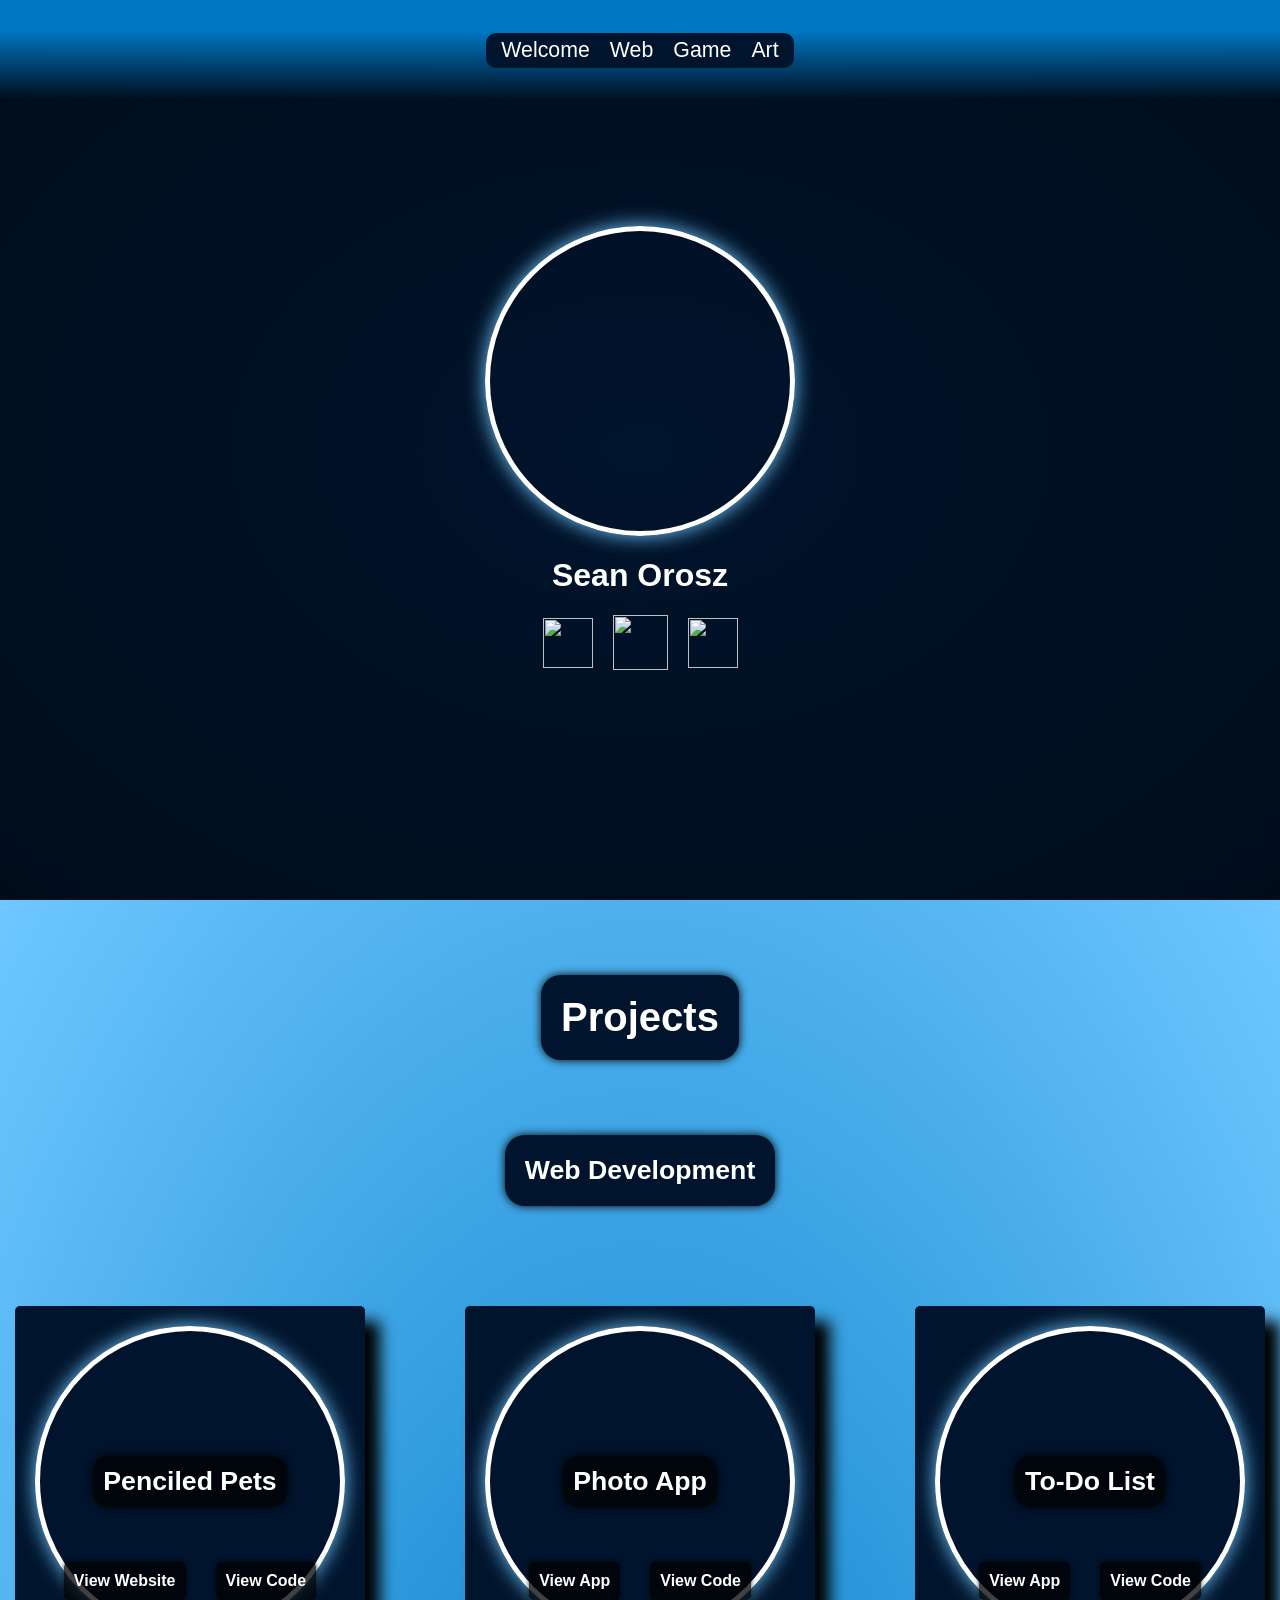
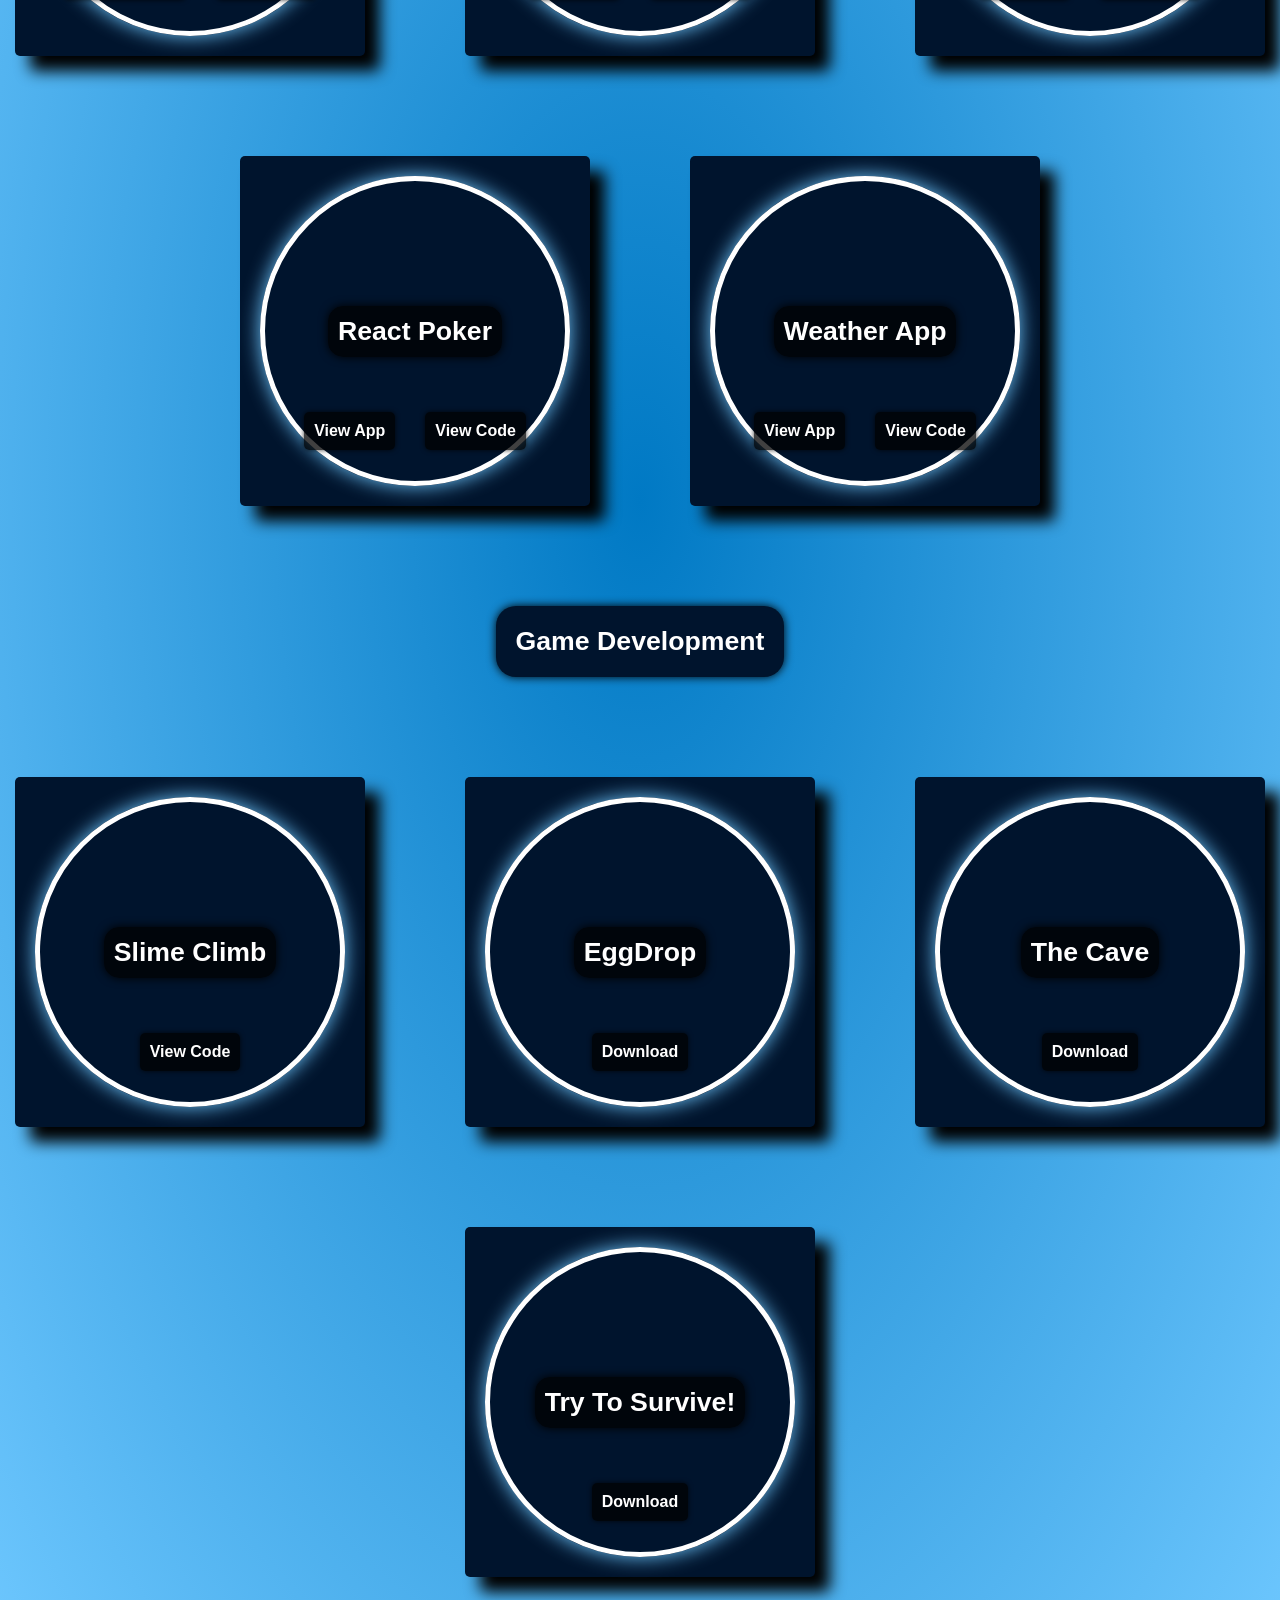
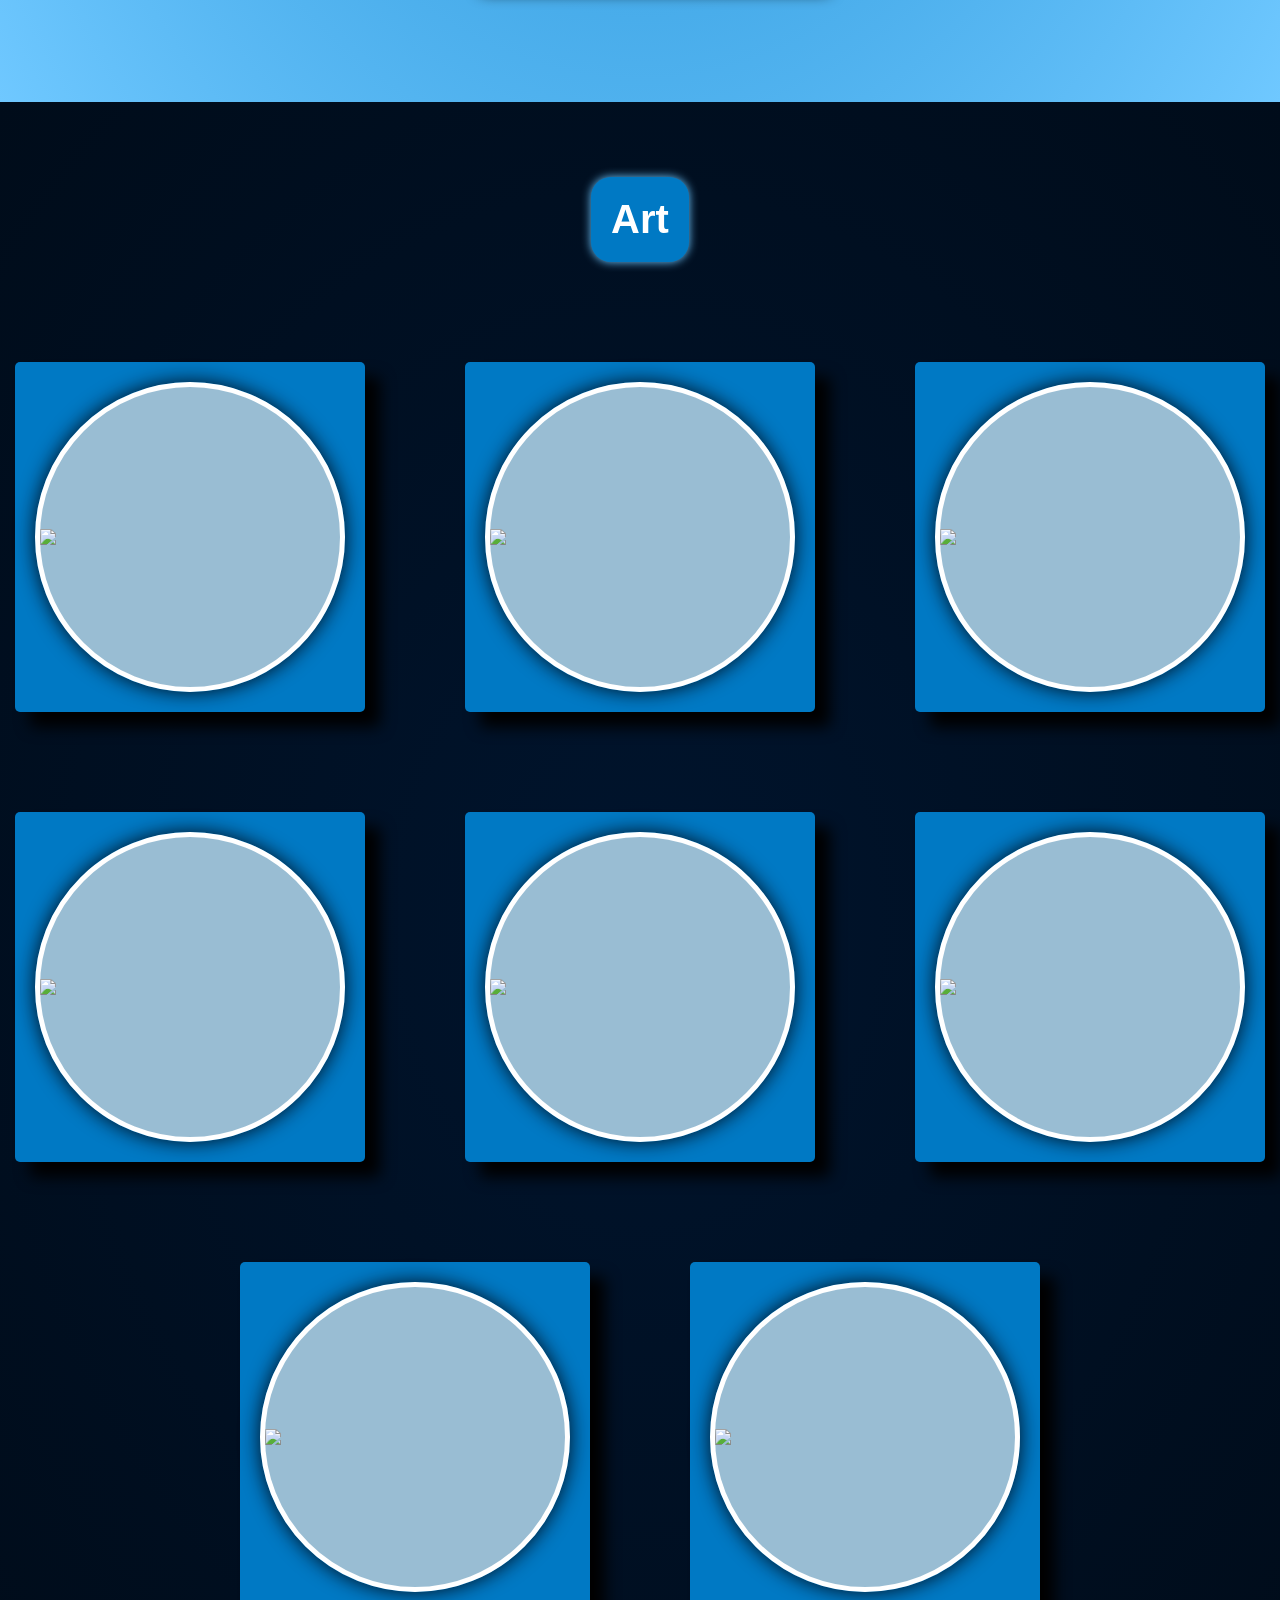
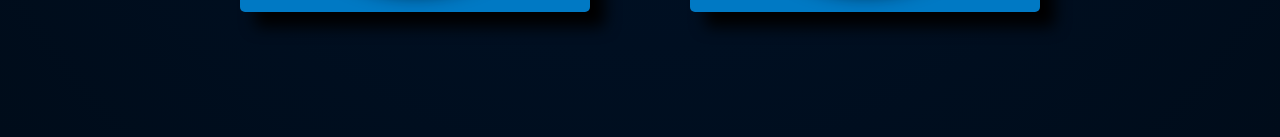
==== index.html @ 9c0dbba4 "added buttons for viewing project code and deployed app" ====
<!DOCTYPE html>
<html lang='en'>
    <head>
        <meta charset='utf-8'>
        <meta name='viewport' content='width=device-width, initial-scale=1'>
        <meta name='title' property='og:title' content='Sean Orosz Portfolio' />
        <meta property='og:type' content='Website' />
        <meta name='image' property='og:image' content='https://live.staticflickr.com/65535/52095519116_b62ec8754b_o.jpg' />
        <meta name='description' property='og:description' content='A professional software development portfolio for Sean Orosz' />
        <meta name='author' content='Sean Orosz' />
        <meta name='theme-color' content='#000000' />
        <meta name='description' content='A professional software development portfolio for Sean Orosz' />
        <link rel='icon' type='image/png' href='./favicons/favicon-32x32.png' sizes='32x32' />
        <link rel='icon' type='image/png' href='./favicons/favicon-16x16.png' sizes='16x16' />
        <link rel='apple-touch-icon' sizes='180x180' href='./favicons/apple-touch-icon.png' />
        <title>Sean Orosz Portfolio</title>
        <link rel='stylesheet' href='./stylesheets/style.css' type='text/css'>

        <!-- Global site tag (gtag.js) - Google Analytics -->
        <script async src="https://www.googletagmanager.com/gtag/js?id=G-VNY8N4R8HZ"></script>
        <script>
            window.dataLayer = window.dataLayer || [];
            function gtag(){dataLayer.push(arguments);}
            gtag('js', new Date());
            gtag('config', 'G-VNY8N4R8HZ');
        </script>
    </head>
    <body>
        <nav id='navbar'>
            <div id='nav-links'>
                <a class='nav-link' href='#welcome-section'>Welcome</a>
                <a class='nav-link' href='#web-dev'>Web</a>
                <a class='nav-link' href='#game-dev'>Game</a>
                <a class='nav-link' href='#art-header'>Art</a>
            </div>
        </nav>
        <div id='welcome-section' class='dark-section'>
            <div id='welcome-main'>
                <div id='profile-div'>
                    <img src='https://live.staticflickr.com/65535/52003210286_50350a6e57_o.jpg' id='profile-picture'>
                </div>
                <h1 id='welcome-info'>Sean Orosz</h1>
                <div id='link-div'>
                    <a id='profile-link' href='https://github.com/oroszs' target='_blank'><img src='https://i.imgur.com/zWN5IFa.png' class='icon'></a>
                    <a href='https://www.linkedin.com/in/sean-orosz/' target='_blank'><img src='https://i.imgur.com/iUb9epF.png' class='icon' id='linkedin-icon'></a>
                    <a href='mailto:seantorosz@gmail.com'><img src='https://i.imgur.com/cs9ATsL.png' class='icon'></a>
                </div>
            </div>
        </div>
        <div id='projects' class='main-section light-section'>
            <h1 class='header main-header'>Projects</h1>
            <h3 class='header sub-header' id='web-dev'>Web Development</h3>
            <div class='main-section-wrapper'>
                <div class='tile project-tile'>
                    <h3 class='project-title'>Penciled Pets</h3>
                    <div class='project-img img-div' id='pets'></div>
                    <div class='project-button-holder'>
                        <a target='_blank' href='https://penciledpets.com/'><div class='project-button'>View Website</div></a>
                        <a target='_blank' href='https://github.com/oroszs/penciled-pets/'><div class='project-button'>View Code</div></a>
                    </div>
                </div>
                <div class='tile project-tile'>
                    <h3 class='project-title'>Photo App</h3>
                    <div class='project-img img-div' id='photo'></div>
                    <div class='project-button-holder'>
                        <a target='_blank' href='https://oroszs.github.io/Pexels_Project/'><div class='project-button'>View App</div></a>
                        <a target='_blank' href='https://github.com/oroszs/Pexels_Project/'><div class='project-button'>View Code</div></a>
                    </div>
                </div>
            <div class='tile project-tile'>
                <h3 class='project-title'>To-Do List</h3>
                <div class='project-img img-div' id='todo'></div>
                <div class='project-button-holder'>
                    <a target='_blank' href='https://oroszs.github.io/todo-list/'><div class='project-button'>View App</div></a>
                    <a target='_blank' href='https://github.com/oroszs/todo-list/'><div class='project-button'>View Code</div></a>
                </div>
            </div>
                <div class='tile project-tile'>
                    <h3 class='project-title'>React Poker</h3>
                    <div class='project-img img-div' id='poker'></div>
                    <div class='project-button-holder'>
                        <a target='_blank' href='https://oroszs.github.io/React-Practice-1/'><div class='project-button'>View App</div></a>
                        <a target='_blank' href='https://github.com/oroszs/React-Practice-1/'><div class='project-button'>View Code</div></a>
                    </div>
                </div>
                <div class='tile project-tile'>
                    <h3 class='project-title'>Weather App</h3>
                    <div class='project-img img-div' id='weather'></div>
                    <div class='project-button-holder'>
                        <a target='_blank' href='https://oroszs.github.io/WeatherApp/'><div class='project-button'>View App</div></a>
                        <a target='_blank' href='https://github.com/oroszs/WeatherApp/'><div class='project-button'>View Code</div></a>
                    </div>
                </div>
            </div>
            <h3 class='header sub-header' id='game-dev'>Game Development</h3>
            <div class='main-section-wrapper'>
                <div class='tile project-tile'>
                    <h3 class='project-title'>Slime Climb</h3>
                    <div class='project-img img-div' id='slime'></div>
                    <div class='project-button-holder'>
                        <a target='_blank' href='https://github.com/oroszs/playdate-slime/'><div class='project-button'>View Code</div></a>
                    </div>
                </div>
                <div class='tile project-tile'>
                    <h3 class='project-title'>EggDrop</h3>
                    <div class='project-img img-div' id='eggdrop'></div>
                    <div class='project-button-holder'>
                        <a target='_blank' href='https://github.com/oroszs/EggDrop/'><div class='project-button'>Download</div></a>
                    </div>
                </div>
                <div class='tile project-tile'>
                    <h3 class='project-title'>The Cave</h3>
                    <div class='project-img img-div' id='cave'></div>
                    <div class='project-button-holder'>
                        <a target='_blank' href='https://github.com/oroszs/cave/'><div class='project-button'>Download</div></a>
                    </div>
                </div>
                <div class='tile project-tile'>
                    <h3 class='project-title'>Try To Survive!</h3>
                    <div class='project-img img-div' id='survive'></div>
                    <div class='project-button-holder'>
                        <a target='_blank' href='https://github.com/oroszs/TryToSurvive/'><div class='project-button'>Download</div></a>
                    </div>
                </div>
            </div>
        </div>
        <div id='art-section' class='main-section dark-section'>
            <h1 class='header main-header' id='art-header'>Art</h1>
            <div class='main-section-wrapper'>
                <div class='tile art-tile' id='snake'>
                    <div class='art-div img-div'>
                        <img class='art-img' src='https://live.staticflickr.com/65535/52003275208_0ae1513d85_o.png'>
                    </div>
                </div>
                <div class='tile art-tile' id='eye'>
                    <div class='art-div img-div'>
                        <img class='art-img' src='https://live.staticflickr.com/65535/52003470769_f80bd65f19_o.jpg'>
                    </div>
                </div>
                <div class='tile art-tile' id='alien'>
                    <div class='art-div img-div'>
                        <img class='art-img' src='https://live.staticflickr.com/65535/52003274593_b39acb736f_o.png'>
                    </div>
                </div>
                <div class='tile art-tile' id='octopus'>
                    <div class='art-div img-div'>
                        <img class='art-img' src='https://live.staticflickr.com/65535/52002198357_78712b196f_o.jpg'>
                    </div>
                </div>
                <div class='tile art-tile' id='plant'>
                    <div class='art-div img-div'>
                        <img class='art-img' src='https://live.staticflickr.com/65535/52003476884_f2f373f983_o.jpg'>
                    </div>
                </div>
                <div class='tile art-tile' id='teeth'>
                    <div class='art-div img-div'>
                        <img class='art-img' src='https://live.staticflickr.com/65535/52003471409_e1df9f409e_o.jpg'>
                    </div>
                </div>
                <div class='tile art-tile' id='coral'>
                    <div class='art-div img-div'>
                        <img class='art-img' src='https://live.staticflickr.com/65535/52003281123_124963d3e1_o.jpg'>
                    </div>
                </div>
                <div class='tile art-tile' id='ufo'>
                    <div class='art-div img-div'>
                        <img class='art-img' src='https://live.staticflickr.com/65535/52003281448_a94ccb1531_o.jpg'>
                    </div>
                </div>
            </div>
        </div>
        <div id='modal-hider' class='hide'></div>
        <script src='./scripts/index.js' type='text/javascript'></script>
    </body>
</html>
---- stylesheets/style.css ----
:root{
    --transparent-color: rgba(0,0,0,0);
    --transparent-half: rgba(0, 0, 0, 0.75);
    --trans-white: rgba(255, 255, 255, .6);
    --trans-light-grey: rgba(219, 219, 219, .7);
    --light-grey: rgb(185, 185, 185);
    --dark-blue: rgb(0, 20, 45);
    --darkest-blue: rgb(0, 12, 26);
    --trans-light-blue: rgba(112, 229, 255, 0.484);
    --light-blue: rgb(0, 121, 196);
    --lightest-blue: rgb(111, 200, 255);
    --navbar-height: 100px;
    --tile-enlarge-amount: 20px;
    --art-tile-large: 300px;
    --art-tile-small: 250px;
    --art-tile-smallest: 200px;
    --project-tile-large: 350px;
    --project-tile-small: 250px;
    --project-tile-smallest: 200px;
}
html {
    scroll-padding-top: var(--navbar-height);
    scroll-behavior: smooth;
}
body {
    margin: 0px;
    font-family: Verdana, Geneva, Tahoma, sans-serif;
    height: 100%;
    position: absolute;
}
a {
    text-decoration: none;
}
#navbar {
    position: fixed;
    width: 100%;
    height: var(--navbar-height);
    background: linear-gradient(to bottom, var(--light-blue) 30%, var(--transparent-color) 100%);
    z-index: 10;
    display: flex;
    flex-direction: column;
    justify-content: center;
    align-items: center;
}
#nav-links {
    flex: none;
    display: flex;
    flex-direction: row;
    justify-content: center;
    align-items: center;
    background-color: var(--dark-blue);
    width: fit-content;
    padding: 5px;
    box-sizing: border-box;
    border-radius: 10px;
}
.nav-link {
    margin: 0 10px 0 10px;
    flex: none;
    text-decoration: none;
    color: white;
    font-size: 16pt;
    font-family: Verdana, Geneva, Tahoma, sans-serif;
}
#welcome-section {
    color: white;
    text-align: center;
    height: 100%;
    box-sizing: border-box;
    position: relative;
}
#welcome-info {
    font-size: 24pt;
    flex: none;
}
h1 {
    color: white;
    text-align: center;
}
#welcome-main {
    position: relative;
    top: 50%;
    transform: translate(0, -50%);
    display: flex;
    flex-direction: column;
    justify-content: center;
    align-items: center;
    width: auto;
    height: 100%;
}
#link-div {
    flex: none;
    display: flex;
    flex-direction: row;
    justify-content: center;
    align-items: center;
}
.link {
    background-color: rgba(255, 255, 255, 0.75);
    padding: 10px;
    border-radius: 15px;
    color: black;
    font-size: 18pt;
    font-weight: bold;
    text-decoration: none;
    margin: 10px;
}
.icon {
    flex: none;
    width: 50px;
    height: 50px;
}
#linkedin-icon {
    width: 55px;
    height: 55px;
}
.main-section {
    padding-top: 25px;
    padding-bottom: 25px;
    position: relative;
}
.dark-section {
    background: radial-gradient(var(--dark-blue) 0%, var(--darkest-blue) 100%);
}
.light-section {
    background: radial-gradient(var(--light-blue) 0%, var(--lightest-blue) 100%);
}
#projects {
    width: 100%;
    box-sizing: border-box;
}
.header {
    background-color: var(--dark-blue);
    border-radius: 20px;
    padding: 20px;
    width: fit-content;
    margin: auto;
}
.header, .project-title {
    box-shadow: 0px 0px 10px black;
}
#art-header {
    background-color: var(--light-blue);
    box-shadow: 0px 0px 10px var(--lightest-blue);
}
.main-header {
    font-size: 30pt;
    margin-top: 50px;
}
.sub-header {
    color: white;
    font-size: 20pt;
    margin-top: 75px;
    margin-bottom: 50px;
}
#profile-div {
    width: 300px;
    height: 300px;
    flex: none;
    display: flex;
    flex-direction: column;
    justify-content: center;
    align-items: center;
    border-radius: 100%;
    border: solid white 5px;
    overflow: hidden;
    box-shadow: 0px 0px 20px var(--lightest-blue);
}
#profile-picture {
    width: 350px;
    height: 350px;
    flex: none;
}
.main-section-wrapper {
    position: relative;
    display: flex;
    flex-direction: row;
    flex-wrap: wrap;
    justify-content: center;
    align-items: space-between;
    gap: 100px 100px;
    margin: auto;
    margin-top: 100px;
    margin-bottom: 100px;
}
.tile {
    box-sizing: border-box;
    flex: none;
    width: var(--project-tile-large);
    height: var(--project-tile-large);
    border-radius: 5px;
    display: flex;
    align-items: center;
    flex-direction: column;
    justify-content: center;
    padding: 10px;
    cursor: pointer;
    box-shadow: black 15px 15px 15px;
}
.project-tile{
    background-color: var(--dark-blue);
}

.art-tile {
    background-color: var(--light-blue);
}
.project-title {
    position: absolute;
    color: rgb(255, 255, 255);
    background-color: var(--transparent-half);
    border-radius: 15px;
    padding: 10px;
    flex: none;
    z-index: 6;
    font-size: 20pt;
    margin: 0px;
}
.project-button-holder {
    width: 100%;
    height: auto;
    z-index: 7;
    bottom: -100px;
    display: flex;
    flex-direction: row;
    justify-content: center;
    align-items: center;
    position: relative;
    flex: none;
}
.project-button {
    background-color: var(--transparent-half);
    box-shadow: 0px 0px 5px var(--transparent-half);
    padding: 10px;
    color: white;
    font-size: 12pt;
    border-radius: 5px;
    margin: 15px;
    font-weight: bold;
}
.img-div {
    width: calc(var(--project-tile-large) - 50px);
    height: calc(var(--project-tile-large) - 50px);
    position: absolute;
    border-radius: 100%;
    border: solid white 5px;
}
.project-img {
    background-size: cover;
    background-position: center;
    box-shadow: 0px 0px 20px var(--lightest-blue);
}
.art-div {
    display: flex;
    flex-direction: row;
    justify-content: center;
    align-items: center;
    overflow: hidden;
    background-color: var(--trans-light-grey);
    box-shadow: 0px 0px 20px var(--darkest-blue);
}
.art-img {
    flex: none;
    width: var(--art-tile-large);
    height: auto;
    margin: auto;
}
.modal {
    position: fixed;
    left: 50%;
    top: 50%;
    transform: translate(-50%, -50%);
    background-color: white;
    border-radius: 10px;
    display: flex;
    flex-direction: row;
    justify-content: center;
    align-items: center;
    z-index: 10;
    padding: 10px;
    border: 5px solid black;
    box-shadow: white 0px 0px 50px;
}
.modalImg {
    width: auto;
    height: 100%;
    position: relative;
    flex: none;
    z-index: 11;
}
#modal-hider {
    position: fixed;
    left: 0px;
    right: 0px;
    top: 0px;
    bottom: 0px;
    z-index: 15;
    background-color: var(--transparent-half);
}
.hide {
    display: none;
}
.show {
    display: block;
}
#pets {
    background-image: radial-gradient(var(--transparent-color) 40%, var(--dark-blue) 100%),
                      url(https://live.staticflickr.com/65535/52860527123_6f731ff0da.jpg);
}
#photo {
    background-image: radial-gradient(var(--transparent-color) 40%, var(--dark-blue) 100%),
                      url(https://live.staticflickr.com/65535/51890283757_f4f134ef18_h.jpg);
}
#todo {
    background-image: radial-gradient(var(--transparent-color) 40%, var(--dark-blue) 100%),
                      url(https://live.staticflickr.com/65535/52085399403_eec972f05b_o.jpg);
}
#poker {
    background-image: radial-gradient(var(--transparent-color) 40%, var(--dark-blue) 100%),
                      url(https://live.staticflickr.com/65535/52095454583_4dd7e9042e_o.png);
}
#weather {
    background-image: radial-gradient(var(--transparent-color) 40%, var(--dark-blue) 100%),
                      url(https://live.staticflickr.com/65535/51992869061_5126cfe084_o.jpg);
}
#slime {
    background-image: radial-gradient(var(--transparent-color) 40%, var(--dark-blue) 100%),
                      url(https://live.staticflickr.com/65535/52548245683_6085462f72_o.jpg);
}
#eggdrop {
    background-image: radial-gradient(var(--transparent-color) 40%, var(--dark-blue) 100%),
                      url(https://live.staticflickr.com/65535/52095409261_501732afe5_o.jpg);
}
#cave {
    background-image : radial-gradient(var(--transparent-color) 40%, var(--dark-blue) 100%),
                      url(https://live.staticflickr.com/65535/52091619224_433949a7f2_o.jpg);
}
#survive {
    background-image: radial-gradient(var(--transparent-color) 40%, var(--dark-blue) 100%),
                      url(https://live.staticflickr.com/65535/52095628454_21ee820e2c_o.jpg);
}
.temp{
    background-image: radial-gradient(var(--transparent-color) 40%, var(--dark-blue) 100%),
                      url(https://i.imgur.com/jWBxLEb.jpg?1);
}
.icon {
    margin: 0 10px 0 10px;
    display: inline-block;
    width: 50px;
    height: 50px;
}
#art-section {
    width: 100%;
    box-sizing: border-box;
}
@media (orientation: portrait) {
    .modal {
        width: 80%;
        height: auto;
    }
    .modalImg {
        width: 100%;
        height: auto;
    }
}
@media (orientation: landscape) {
    .modal {
        width: auto;
        height: 70%;
    }
    .modalImg {
        width: auto;
        height: 100%;
    }
}
@media screen and (min-width: 1300px) {
    .art-tile:hover {
        background-color: var(--lightest-blue);
    }
    .project-tile:hover {
        background-color: var(--light-blue);
    }
    .project-button:hover {
        background-color: black;
    }
    .project-button {
        transition: all 1s ease;
    }
    .tile {
        transition: all 1s ease;
    }
}
@media screen and (max-width: 500px) {
    .tile{
        width: var(--project-tile-small);
        height: var(--project-tile-small);
    }
    .img-div {
        width: calc(var(--project-tile-small) - 20px);
        height: calc(var(--project-tile-small) - 20px);
    }
    .project-button-holder {
        bottom: -80px;
    }
    .project-button {
        padding: 7px;
        margin: 5px;
        font-size: 10pt;
    }
    .art-img {
        width: var(--art-tile-small);
    }
    .nav-link {
        font-size: 14pt;
    }
    #profile-div {
        width: 275px;
        height: 275px;
    }
    #profile-picture {
        width: 325px;
        height: 325px;
    }
    .sub-header {
        font-size: 14pt;
        margin-top: 25px;
        margin-bottom: 25px;
    }
    .project-title {
        font-size: 17pt;
    }
    .main-section-wrapper {
        margin-top: 50px;
        margin-bottom: 50px;
        gap: 60px 60px;
    }
}
@media screen and (max-height: 500px) {
    :root {
        --navbar-height: 50px;
    }
    #welcome-main {
        top: 15px;
        transform: translate(0,0);
    }
    #profile-div {
        width: 100px;
        height: 100px;
    }
    #profile-picture {
        width: 125px;
        height: 125px;
    }
    #welcome-info {
        font-size: 15pt;
    }
    .icon {
        width: 35px;
        height: 35px;
    }
    #linkedin-icon {
        width: 37px;
        height: 37px;
    }
    .main-section-wrapper {
        margin-top: 0px;
        margin-bottom: 0px;
        gap: 40px 40px;
    }
    #art-header {
        margin-bottom: 25px;
    }
    .sub-header {
        margin-top: 25px;
        margin-bottom: 25px;
    }
    .main-header {
        margin-top: 0px;
    }
    .tile{
        width: var(--project-tile-smallest);
        height: var(--project-tile-smallest);
    }
    .img-div {
        width: calc(var(--project-tile-smallest) - 20px);
        height: calc(var(--project-tile-smallest) - 20px);
    }
    .project-button-holder {
        bottom: -65px;
    }
    .project-button {
        padding: 5px;
        margin: 4px;
        font-size: 8pt;
    }
    .art-img {
        width: var(--art-tile-smallest);
    }
    .nav-link {
        font-size: 14pt;
    }
    .project-title {
        font-size: 17pt;
    }
}
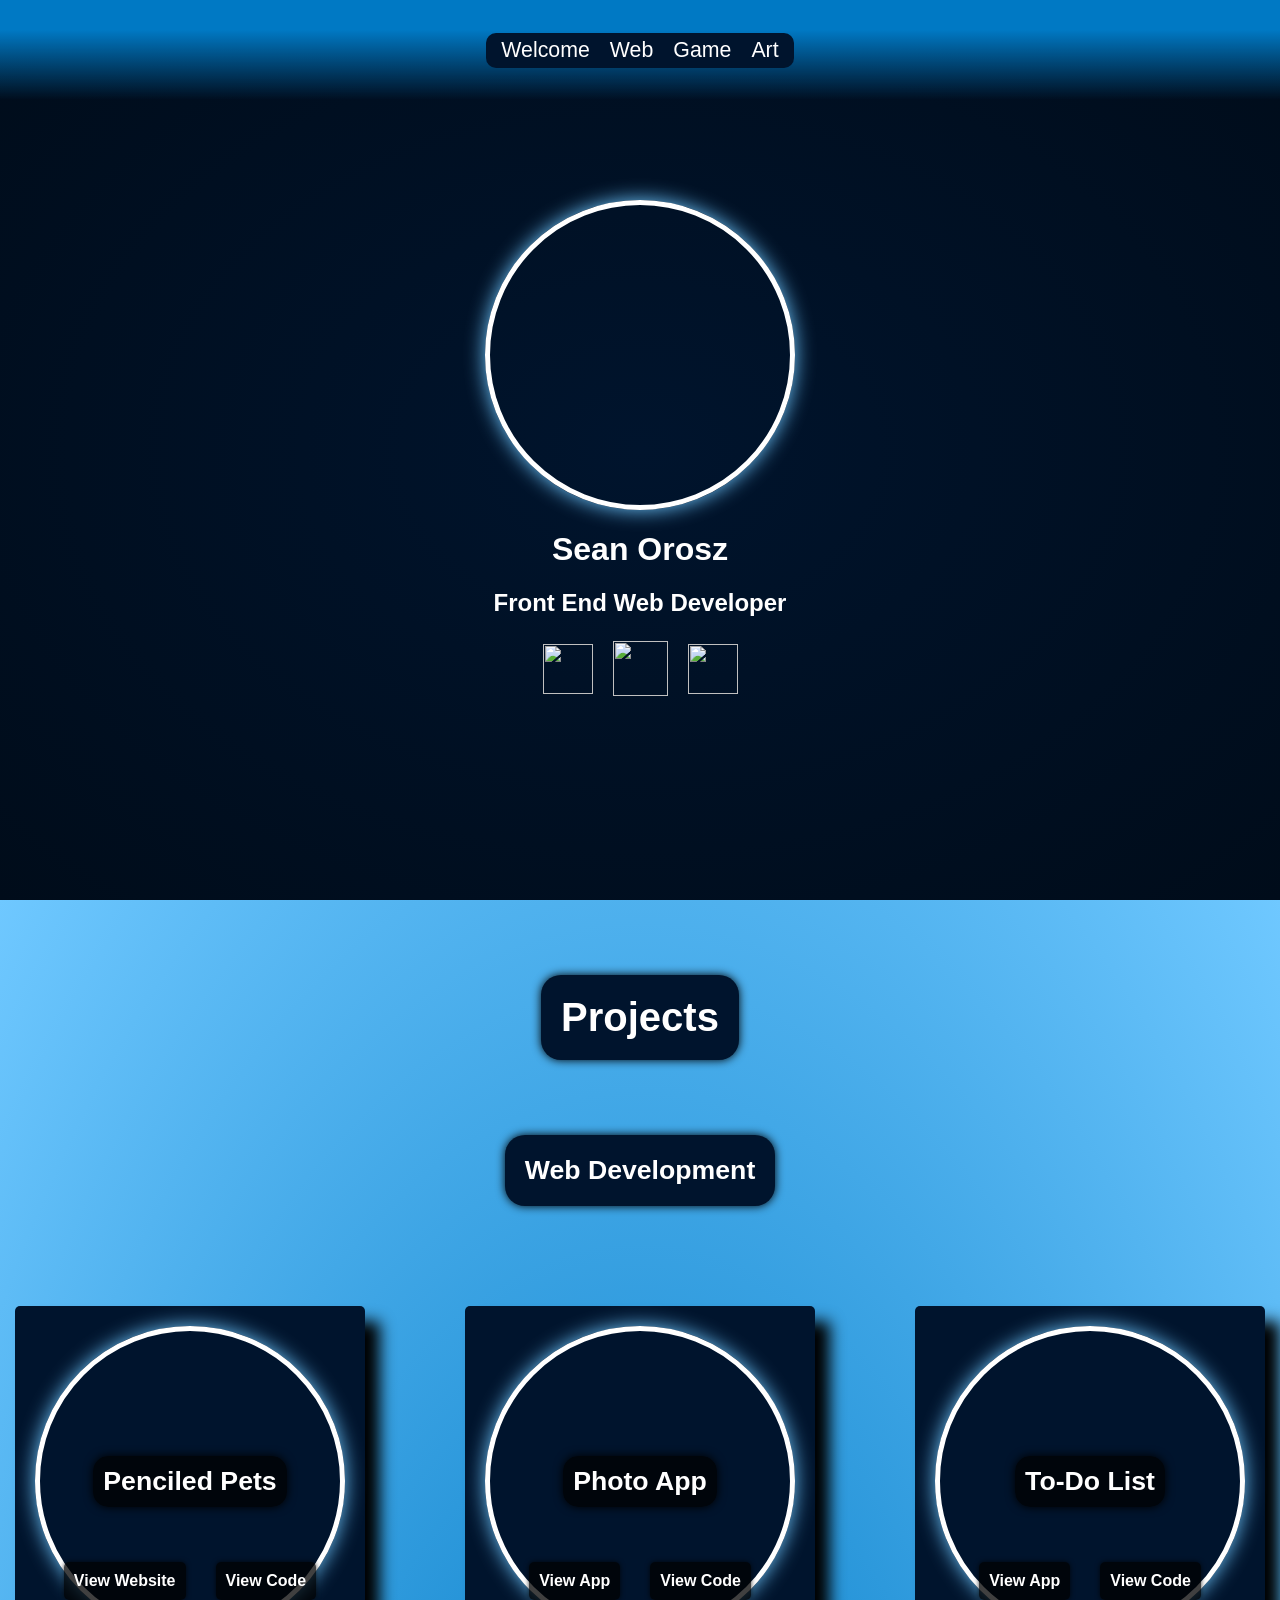
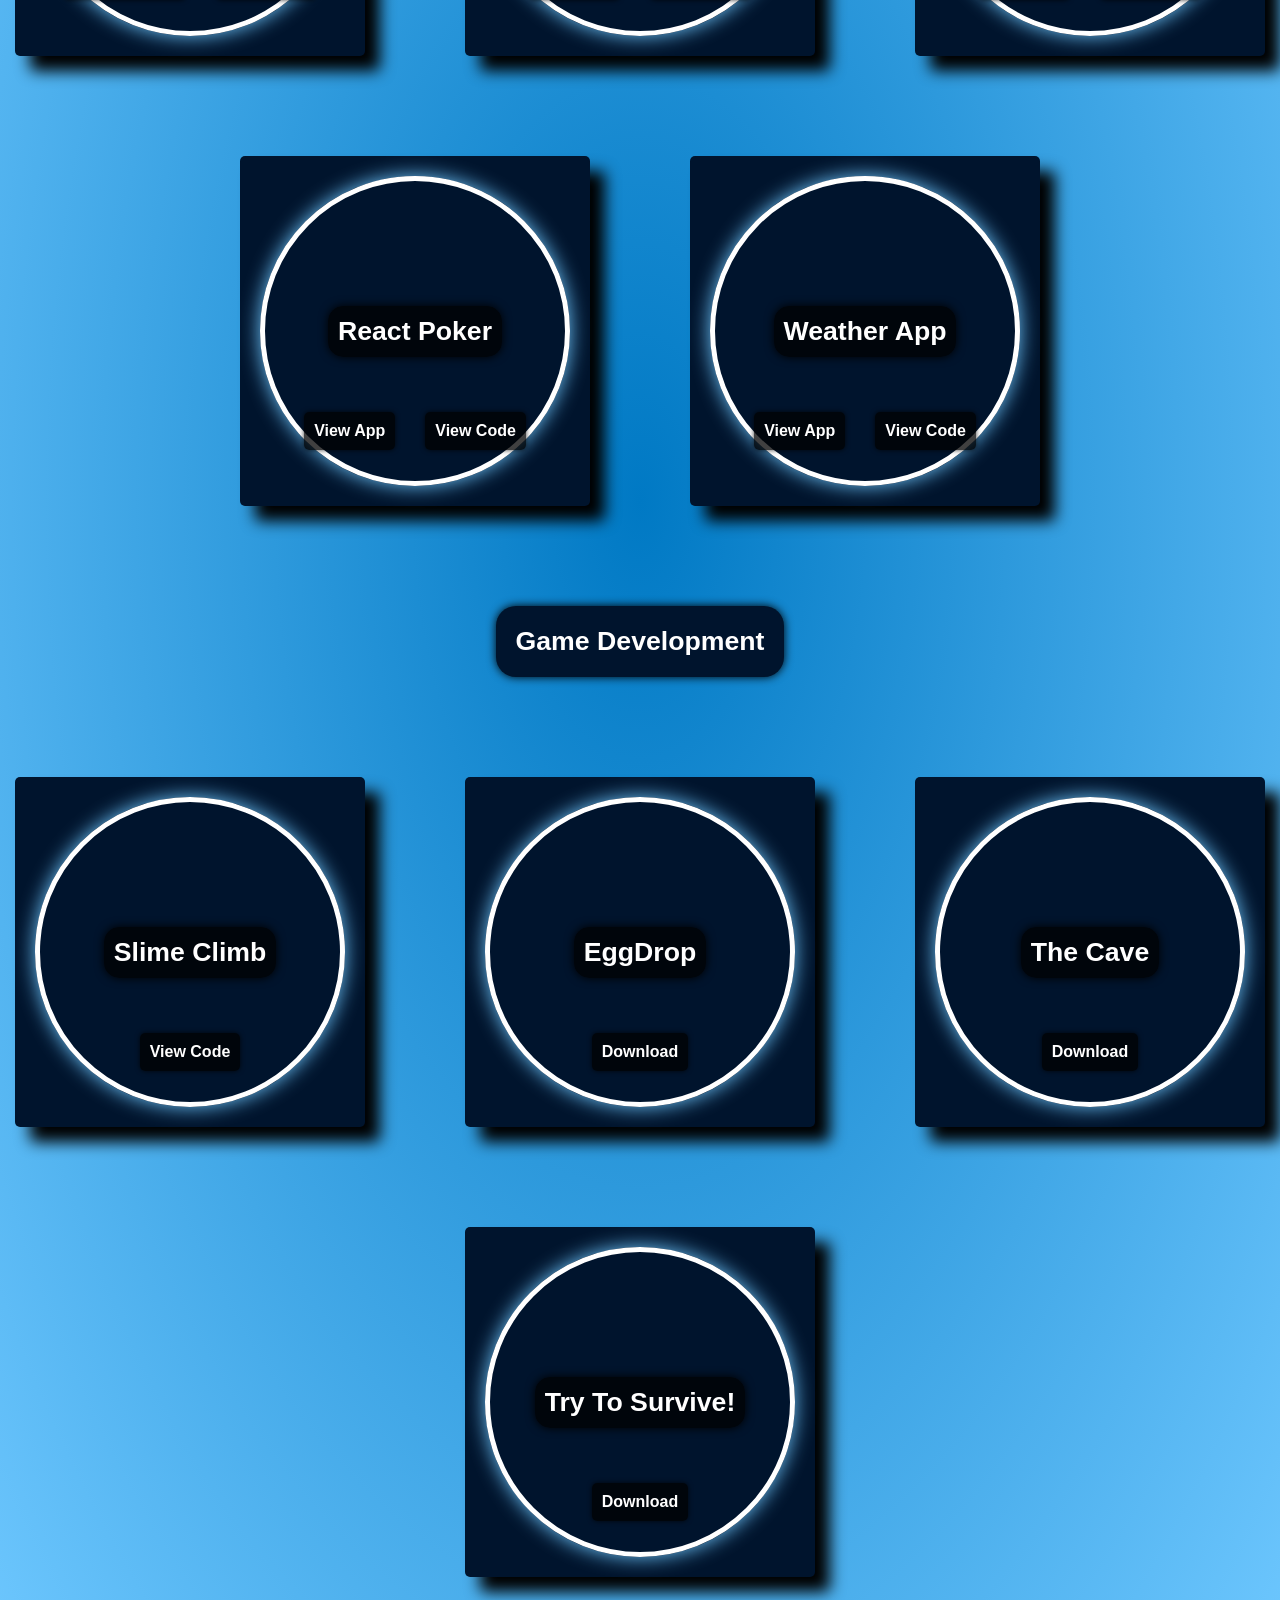
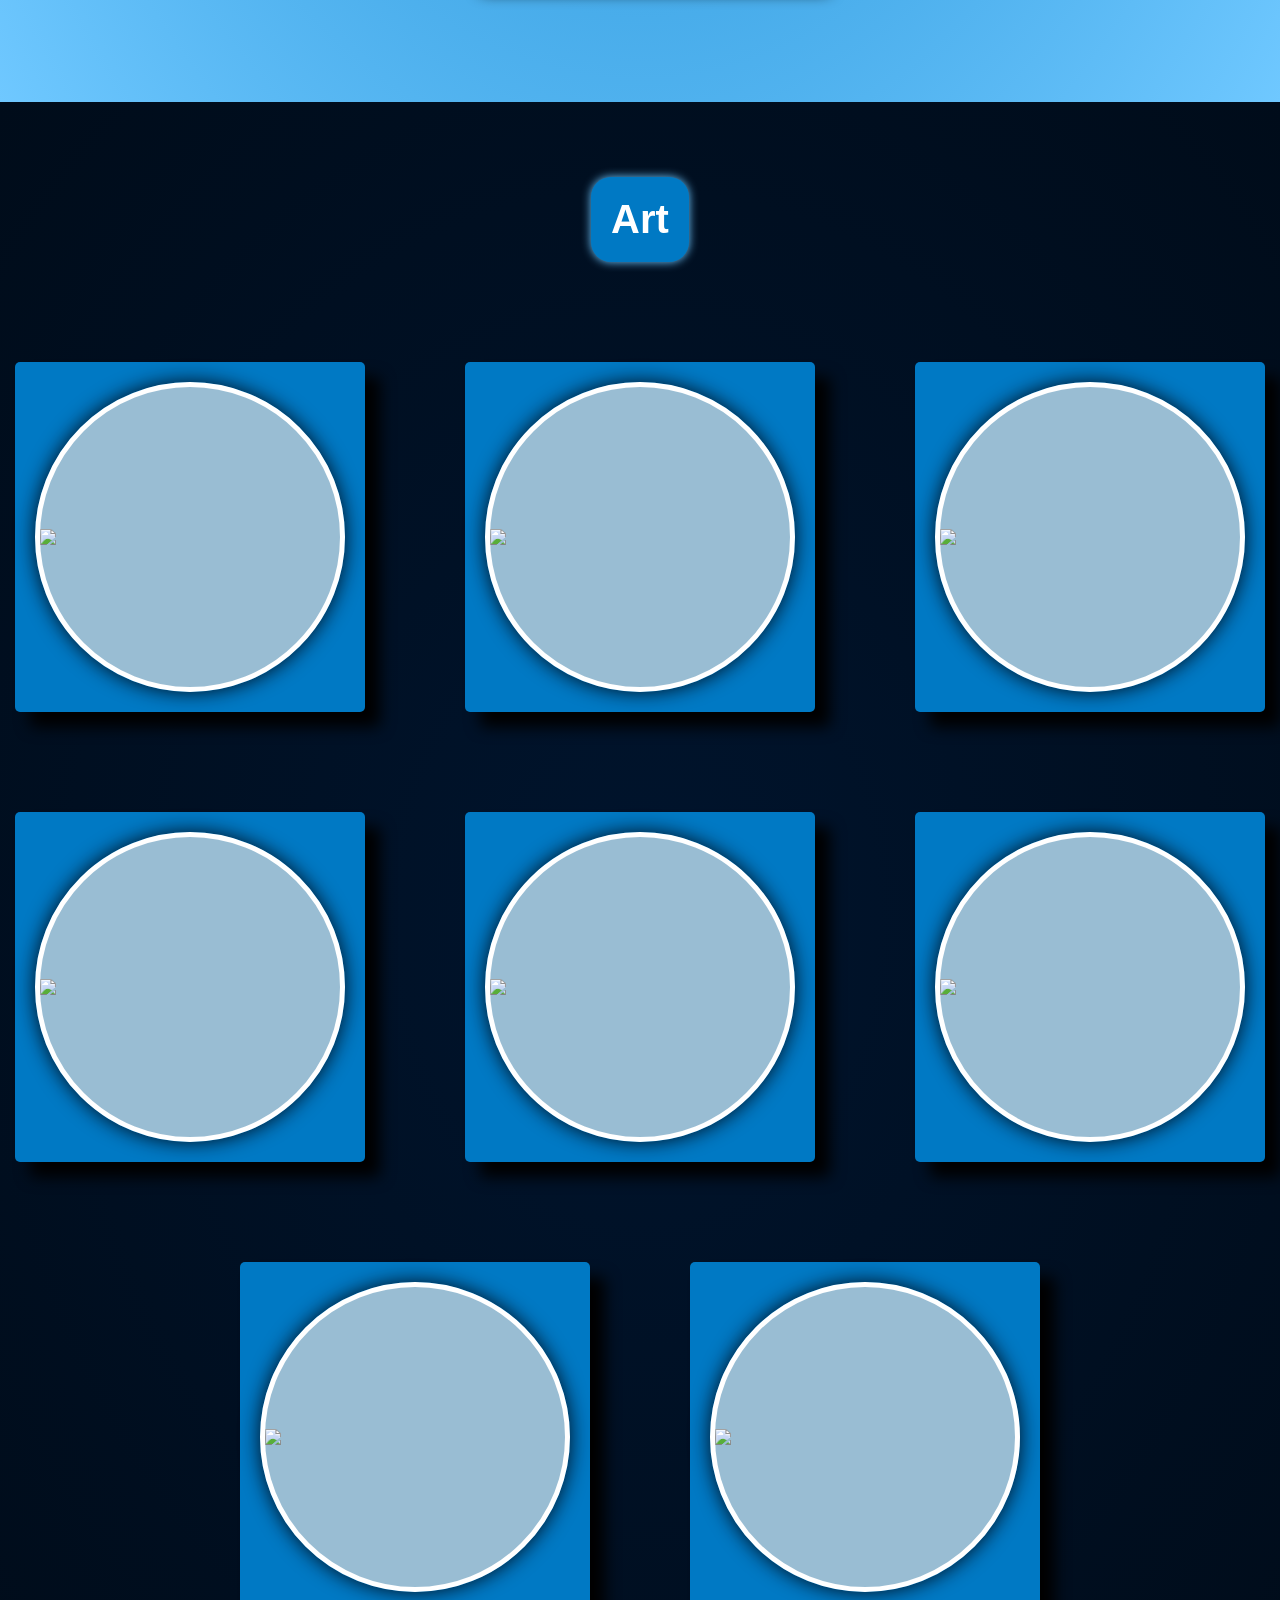
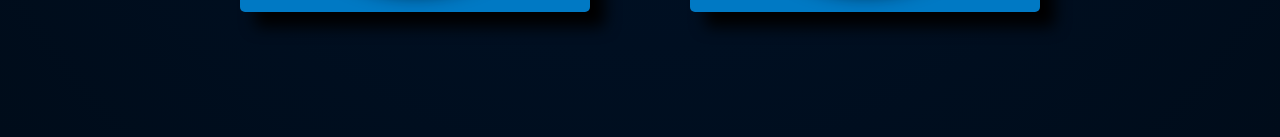
==== commit 736978e2: "added info to profile" ====
--- a/index.html
+++ b/index.html
@@ -37,9 +37,10 @@
         <div id='welcome-section' class='dark-section'>
             <div id='welcome-main'>
                 <div id='profile-div'>
-                    <img src='https://live.staticflickr.com/65535/52003210286_50350a6e57_o.jpg' id='profile-picture'>
+                    <img src='https://live.staticflickr.com/65535/53229483207_6303678589_k.jpg' id='profile-picture'>
                 </div>
-                <h1 id='welcome-info'>Sean Orosz</h1>
+                <h1 class='welcome-header'>Sean Orosz</h1>
+                <h3 class='welcome-info'>Front End Web Developer</h3>
                 <div id='link-div'>
                     <a id='profile-link' href='https://github.com/oroszs' target='_blank'><img src='https://i.imgur.com/zWN5IFa.png' class='icon'></a>
                     <a href='https://www.linkedin.com/in/sean-orosz/' target='_blank'><img src='https://i.imgur.com/iUb9epF.png' class='icon' id='linkedin-icon'></a>
--- a/stylesheets/style.css
+++ b/stylesheets/style.css
@@ -69,9 +69,14 @@
     box-sizing: border-box;
     position: relative;
 }
-#welcome-info {
+.welcome-header {
     font-size: 24pt;
     flex: none;
+}
+.welcome-info {
+    font-size: 18pt;
+    flex: none;
+    margin-top: 0px;
 }
 h1 {
     color: white;
@@ -170,6 +175,8 @@
     width: 350px;
     height: 350px;
     flex: none;
+    left: 5px;
+    position: relative;
 }
 .main-section-wrapper {
     position: relative;
@@ -419,6 +426,7 @@
     #profile-picture {
         width: 325px;
         height: 325px;
+        left: 2px;
     }
     .sub-header {
         font-size: 14pt;
@@ -449,9 +457,13 @@
     #profile-picture {
         width: 125px;
         height: 125px;
-    }
-    #welcome-info {
+        left: 2px;
+    }
+    .welcome-header {
         font-size: 15pt;
+    }
+    .welcome-info {
+        font-size: 10pt;
     }
     .icon {
         width: 35px;
@@ -490,7 +502,7 @@
     .project-button {
         padding: 5px;
         margin: 4px;
-        font-size: 8pt;
+        font-size: 7pt;
     }
     .art-img {
         width: var(--art-tile-smallest);
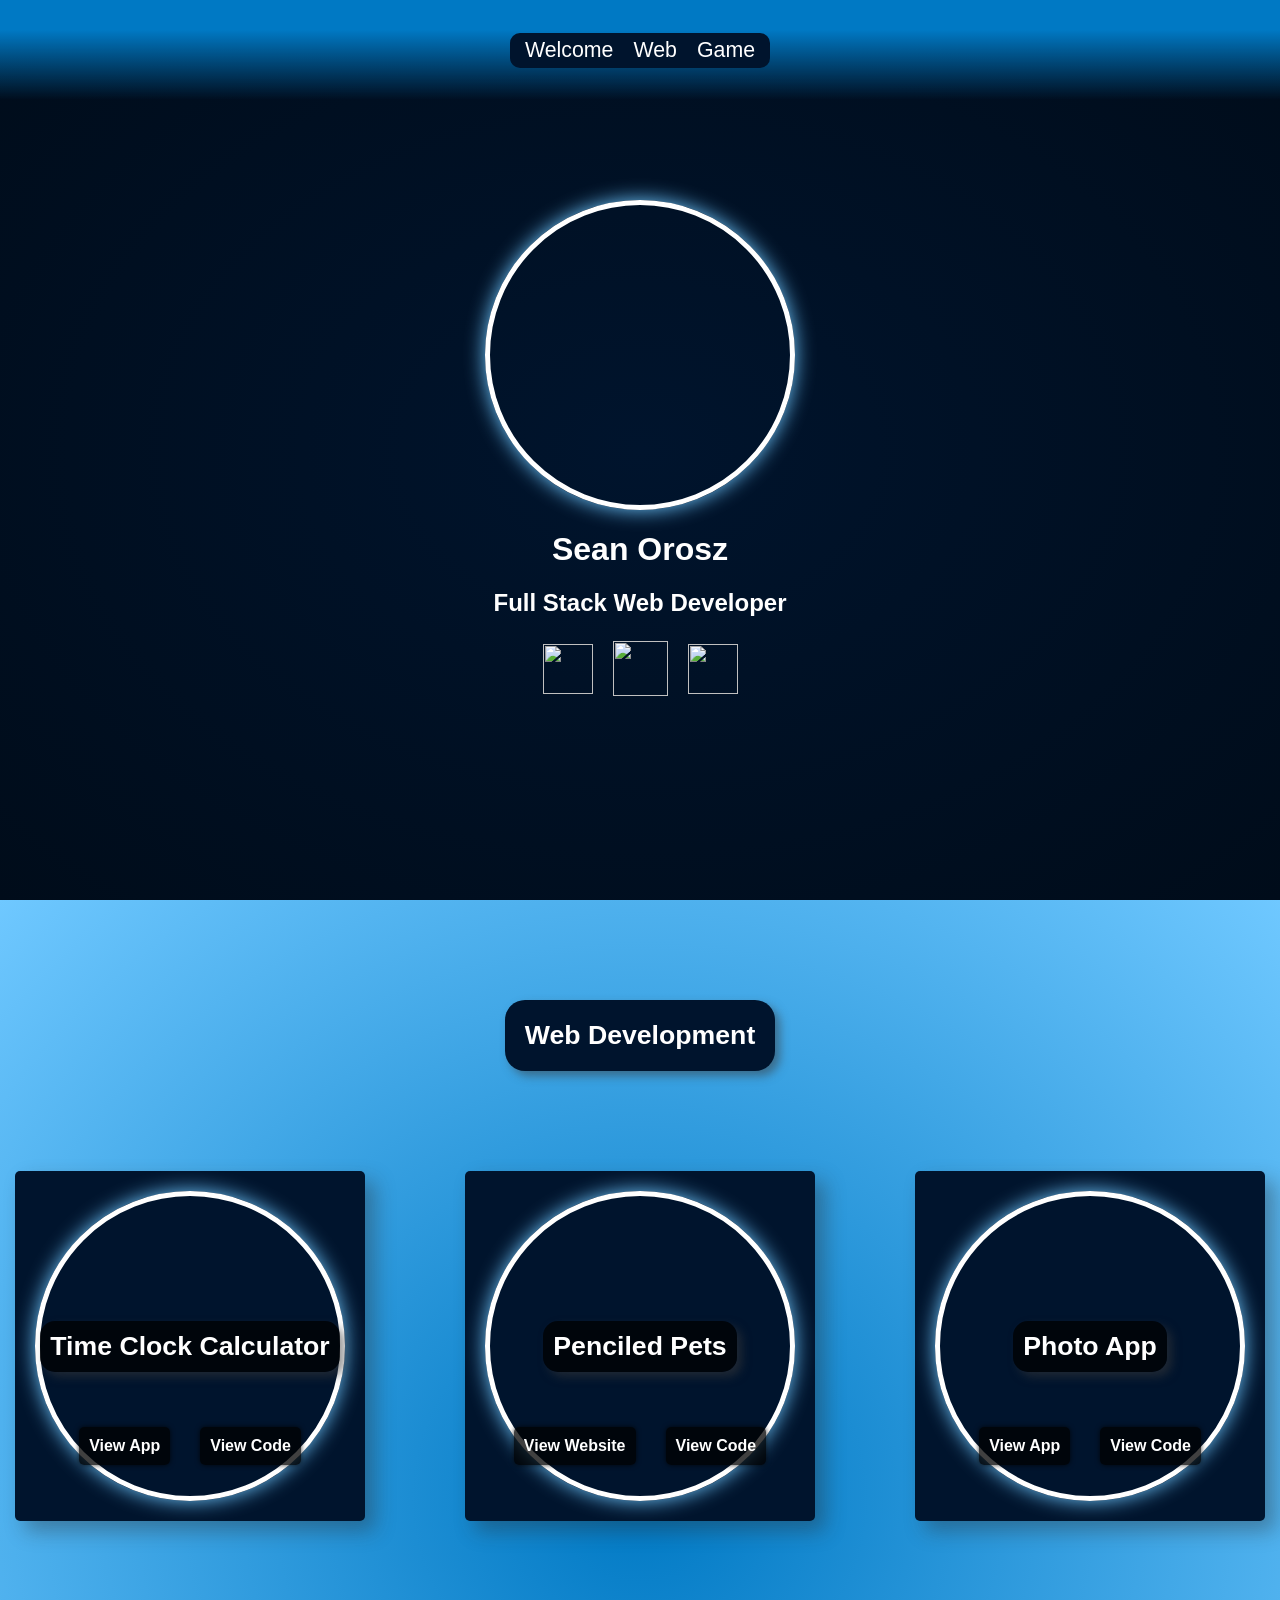
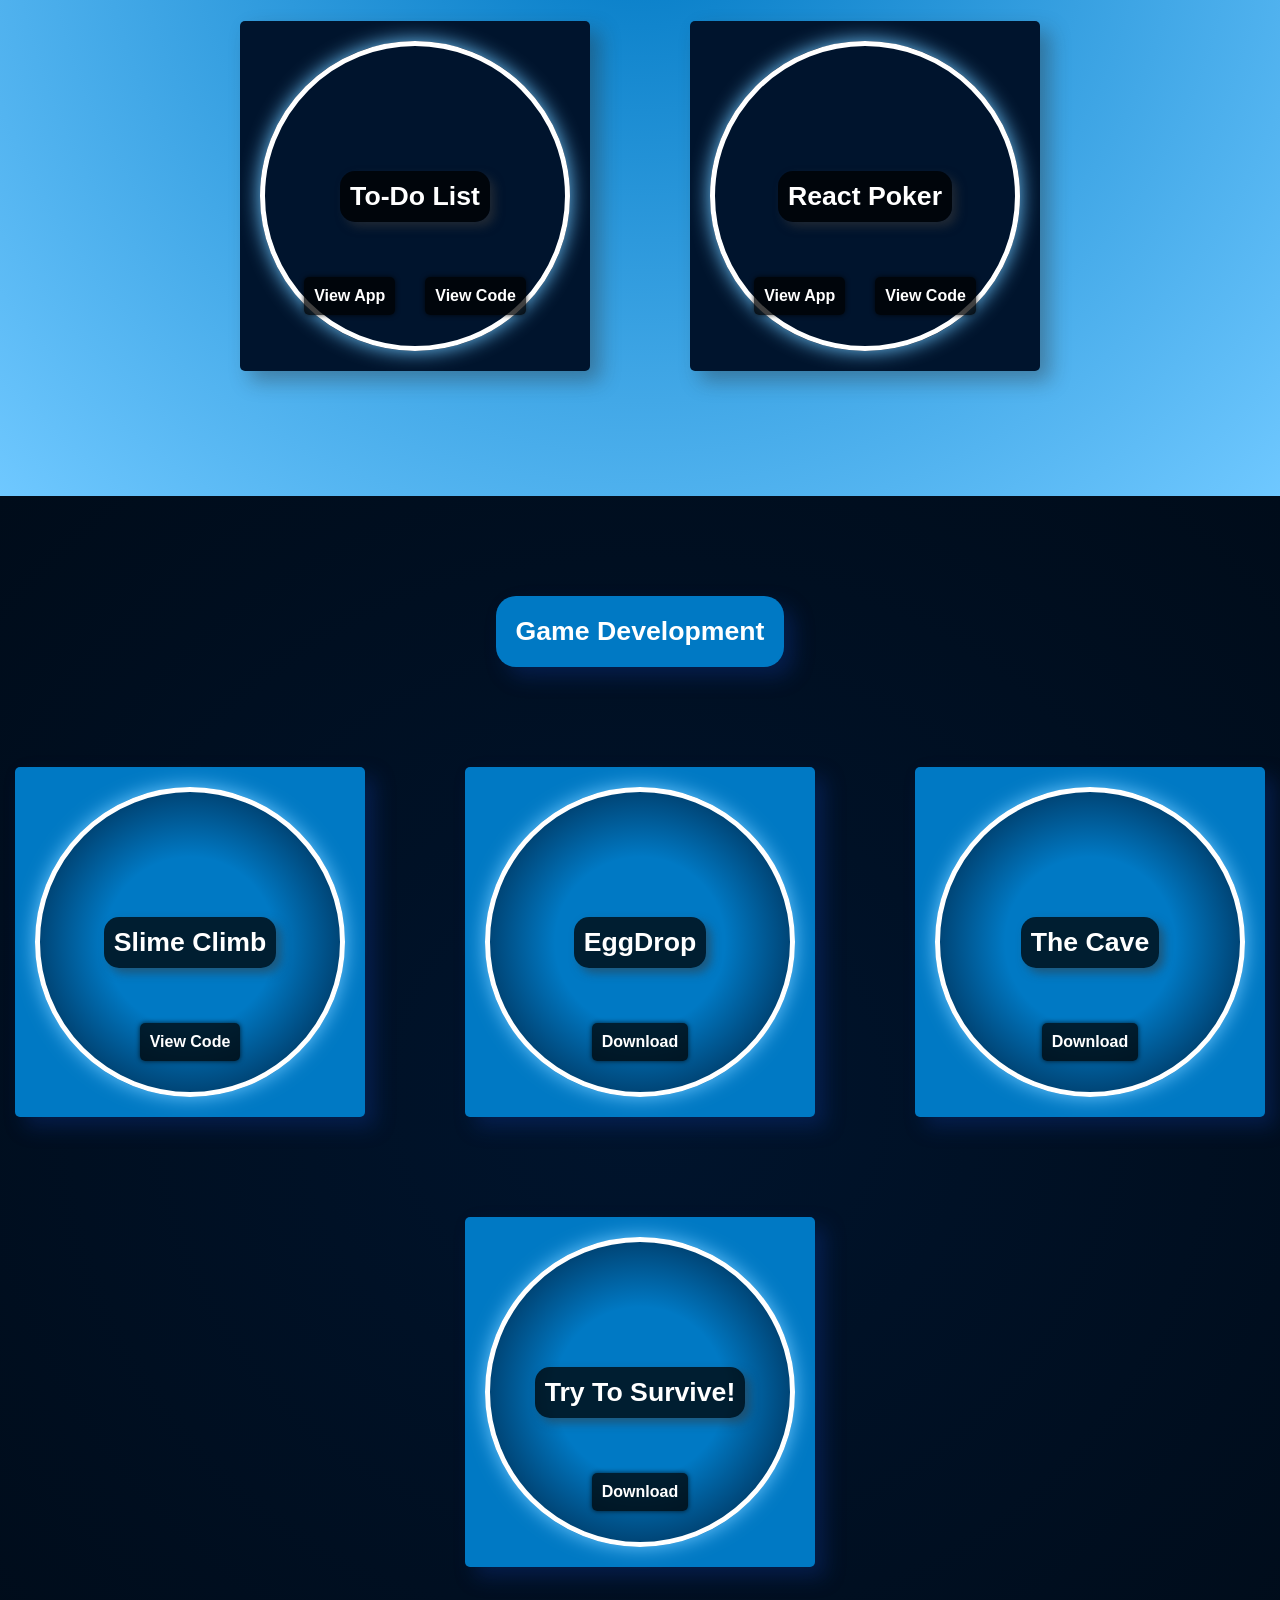
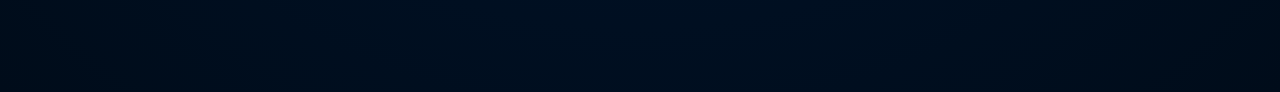
==== commit 42a57839: "added time clock calculator, removed art section" ====
--- a/index.html
+++ b/index.html
@@ -15,7 +15,9 @@
         <link rel='apple-touch-icon' sizes='180x180' href='./favicons/apple-touch-icon.png' />
         <title>Sean Orosz Portfolio</title>
         <link rel='stylesheet' href='./stylesheets/style.css' type='text/css'>
-
+        <script async src="https://pagead2.googlesyndication.com/pagead/js/adsbygoogle.js?client=ca-pub-6507097849426365"
+            crossorigin="anonymous">
+        </script>
         <!-- Global site tag (gtag.js) - Google Analytics -->
         <script async src="https://www.googletagmanager.com/gtag/js?id=G-VNY8N4R8HZ"></script>
         <script>
@@ -31,7 +33,6 @@
                 <a class='nav-link' href='#welcome-section'>Welcome</a>
                 <a class='nav-link' href='#web-dev'>Web</a>
                 <a class='nav-link' href='#game-dev'>Game</a>
-                <a class='nav-link' href='#art-header'>Art</a>
             </div>
         </nav>
         <div id='welcome-section' class='dark-section'>
@@ -40,7 +41,7 @@
                     <img src='https://live.staticflickr.com/65535/53229483207_6303678589_k.jpg' id='profile-picture'>
                 </div>
                 <h1 class='welcome-header'>Sean Orosz</h1>
-                <h3 class='welcome-info'>Front End Web Developer</h3>
+                <h3 class='welcome-info'>Full Stack Web Developer</h3>
                 <div id='link-div'>
                     <a id='profile-link' href='https://github.com/oroszs' target='_blank'><img src='https://i.imgur.com/zWN5IFa.png' class='icon'></a>
                     <a href='https://www.linkedin.com/in/sean-orosz/' target='_blank'><img src='https://i.imgur.com/iUb9epF.png' class='icon' id='linkedin-icon'></a>
@@ -48,10 +49,17 @@
                 </div>
             </div>
         </div>
-        <div id='projects' class='main-section light-section'>
-            <h1 class='header main-header'>Projects</h1>
+        <div class='main-section light-section'>
             <h3 class='header sub-header' id='web-dev'>Web Development</h3>
             <div class='main-section-wrapper'>
+                <div class="tile project-tile">
+                    <h3 class='project-title'>Time Clock Calculator</h3>
+                    <div class="project-img img-div" id="time-clock"></div>
+                    <div class='project-button-holder'>
+                        <a target="_blank" href='https://time-clock-calculator.netlify.app/'><div class='project-button'>View App</div></a>
+                        <a target="_blank" href='https://github.com/oroszs/time-clock-calculator'><div class='project-button'>View Code</div></a>
+                    </div>
+                </div>
                 <div class='tile project-tile'>
                     <h3 class='project-title'>Penciled Pets</h3>
                     <div class='project-img img-div' id='pets'></div>
@@ -84,39 +92,33 @@
                         <a target='_blank' href='https://github.com/oroszs/React-Practice-1/'><div class='project-button'>View Code</div></a>
                     </div>
                 </div>
-                <div class='tile project-tile'>
-                    <h3 class='project-title'>Weather App</h3>
-                    <div class='project-img img-div' id='weather'></div>
-                    <div class='project-button-holder'>
-                        <a target='_blank' href='https://oroszs.github.io/WeatherApp/'><div class='project-button'>View App</div></a>
-                        <a target='_blank' href='https://github.com/oroszs/WeatherApp/'><div class='project-button'>View Code</div></a>
-                    </div>
-                </div>
             </div>
+        </div>
+        <div class="main-section dark-section">
             <h3 class='header sub-header' id='game-dev'>Game Development</h3>
             <div class='main-section-wrapper'>
-                <div class='tile project-tile'>
+                <div class='tile art-tile'>
                     <h3 class='project-title'>Slime Climb</h3>
                     <div class='project-img img-div' id='slime'></div>
                     <div class='project-button-holder'>
                         <a target='_blank' href='https://github.com/oroszs/playdate-slime/'><div class='project-button'>View Code</div></a>
                     </div>
                 </div>
-                <div class='tile project-tile'>
+                <div class='tile art-tile'>
                     <h3 class='project-title'>EggDrop</h3>
                     <div class='project-img img-div' id='eggdrop'></div>
                     <div class='project-button-holder'>
                         <a target='_blank' href='https://github.com/oroszs/EggDrop/'><div class='project-button'>Download</div></a>
                     </div>
                 </div>
-                <div class='tile project-tile'>
+                <div class='tile art-tile'>
                     <h3 class='project-title'>The Cave</h3>
                     <div class='project-img img-div' id='cave'></div>
                     <div class='project-button-holder'>
                         <a target='_blank' href='https://github.com/oroszs/cave/'><div class='project-button'>Download</div></a>
                     </div>
                 </div>
-                <div class='tile project-tile'>
+                <div class='tile art-tile'>
                     <h3 class='project-title'>Try To Survive!</h3>
                     <div class='project-img img-div' id='survive'></div>
                     <div class='project-button-holder'>
@@ -125,52 +127,7 @@
                 </div>
             </div>
         </div>
-        <div id='art-section' class='main-section dark-section'>
-            <h1 class='header main-header' id='art-header'>Art</h1>
-            <div class='main-section-wrapper'>
-                <div class='tile art-tile' id='snake'>
-                    <div class='art-div img-div'>
-                        <img class='art-img' src='https://live.staticflickr.com/65535/52003275208_0ae1513d85_o.png'>
-                    </div>
-                </div>
-                <div class='tile art-tile' id='eye'>
-                    <div class='art-div img-div'>
-                        <img class='art-img' src='https://live.staticflickr.com/65535/52003470769_f80bd65f19_o.jpg'>
-                    </div>
-                </div>
-                <div class='tile art-tile' id='alien'>
-                    <div class='art-div img-div'>
-                        <img class='art-img' src='https://live.staticflickr.com/65535/52003274593_b39acb736f_o.png'>
-                    </div>
-                </div>
-                <div class='tile art-tile' id='octopus'>
-                    <div class='art-div img-div'>
-                        <img class='art-img' src='https://live.staticflickr.com/65535/52002198357_78712b196f_o.jpg'>
-                    </div>
-                </div>
-                <div class='tile art-tile' id='plant'>
-                    <div class='art-div img-div'>
-                        <img class='art-img' src='https://live.staticflickr.com/65535/52003476884_f2f373f983_o.jpg'>
-                    </div>
-                </div>
-                <div class='tile art-tile' id='teeth'>
-                    <div class='art-div img-div'>
-                        <img class='art-img' src='https://live.staticflickr.com/65535/52003471409_e1df9f409e_o.jpg'>
-                    </div>
-                </div>
-                <div class='tile art-tile' id='coral'>
-                    <div class='art-div img-div'>
-                        <img class='art-img' src='https://live.staticflickr.com/65535/52003281123_124963d3e1_o.jpg'>
-                    </div>
-                </div>
-                <div class='tile art-tile' id='ufo'>
-                    <div class='art-div img-div'>
-                        <img class='art-img' src='https://live.staticflickr.com/65535/52003281448_a94ccb1531_o.jpg'>
-                    </div>
-                </div>
-            </div>
-        </div>
         <div id='modal-hider' class='hide'></div>
         <script src='./scripts/index.js' type='text/javascript'></script>
     </body>
-</html>+</html>
--- a/stylesheets/style.css
+++ b/stylesheets/style.css
@@ -142,11 +142,11 @@
     margin: auto;
 }
 .header, .project-title {
-    box-shadow: 0px 0px 10px black;
-}
-#art-header {
+    box-shadow: 5px 5px 10px rgba(58, 58, 58, 0.521);
+}
+#game-dev {
     background-color: var(--light-blue);
-    box-shadow: 0px 0px 10px var(--lightest-blue);
+    box-shadow: rgba(12, 50, 133, 0.404) 10px 10px 20px;
 }
 .main-header {
     font-size: 30pt;
@@ -200,16 +200,17 @@
     align-items: center;
     flex-direction: column;
     justify-content: center;
+    cursor: default;
     padding: 10px;
-    cursor: pointer;
-    box-shadow: black 15px 15px 15px;
 }
 .project-tile{
     background-color: var(--dark-blue);
+    box-shadow: rgba(41, 41, 41, 0.363) 10px 10px 20px;
 }
 
 .art-tile {
     background-color: var(--light-blue);
+    box-shadow: rgba(12, 50, 133, 0.404) 10px 10px 20px;
 }
 .project-title {
     position: absolute;
@@ -309,6 +310,10 @@
 .show {
     display: block;
 }
+#time-clock {
+    background-image: radial-gradient(var(--transparent-color) 40%, var(--dark-blue) 100%),
+                      url(../media/time-clock-3.jpg);
+}
 #pets {
     background-image: radial-gradient(var(--transparent-color) 40%, var(--dark-blue) 100%),
                       url(https://live.staticflickr.com/65535/52860527123_6f731ff0da.jpg);
@@ -381,19 +386,23 @@
 }
 @media screen and (min-width: 1300px) {
     .art-tile:hover {
-        background-color: var(--lightest-blue);
+        background-color: rgb(0, 148, 240);
+        box-shadow: rgba(5, 30, 85, 0.664) 5px 5px 10px;
     }
     .project-tile:hover {
-        background-color: var(--light-blue);
+        background-color: rgb(0, 38, 83);
+        box-shadow: rgba(24, 24, 24, 0.349) 5px 5px 10px;
     }
     .project-button:hover {
+        cursor: pointer;
         background-color: black;
+        box-shadow: 0px 0px 10px rgba(255, 255, 255, 0.685);
     }
     .project-button {
-        transition: all 1s ease;
+        transition: all 750ms ease;
     }
     .tile {
-        transition: all 1s ease;
+        transition: all 750ms ease;
     }
 }
 @media screen and (max-width: 500px) {
@@ -513,4 +522,4 @@
     .project-title {
         font-size: 17pt;
     }
-}+}
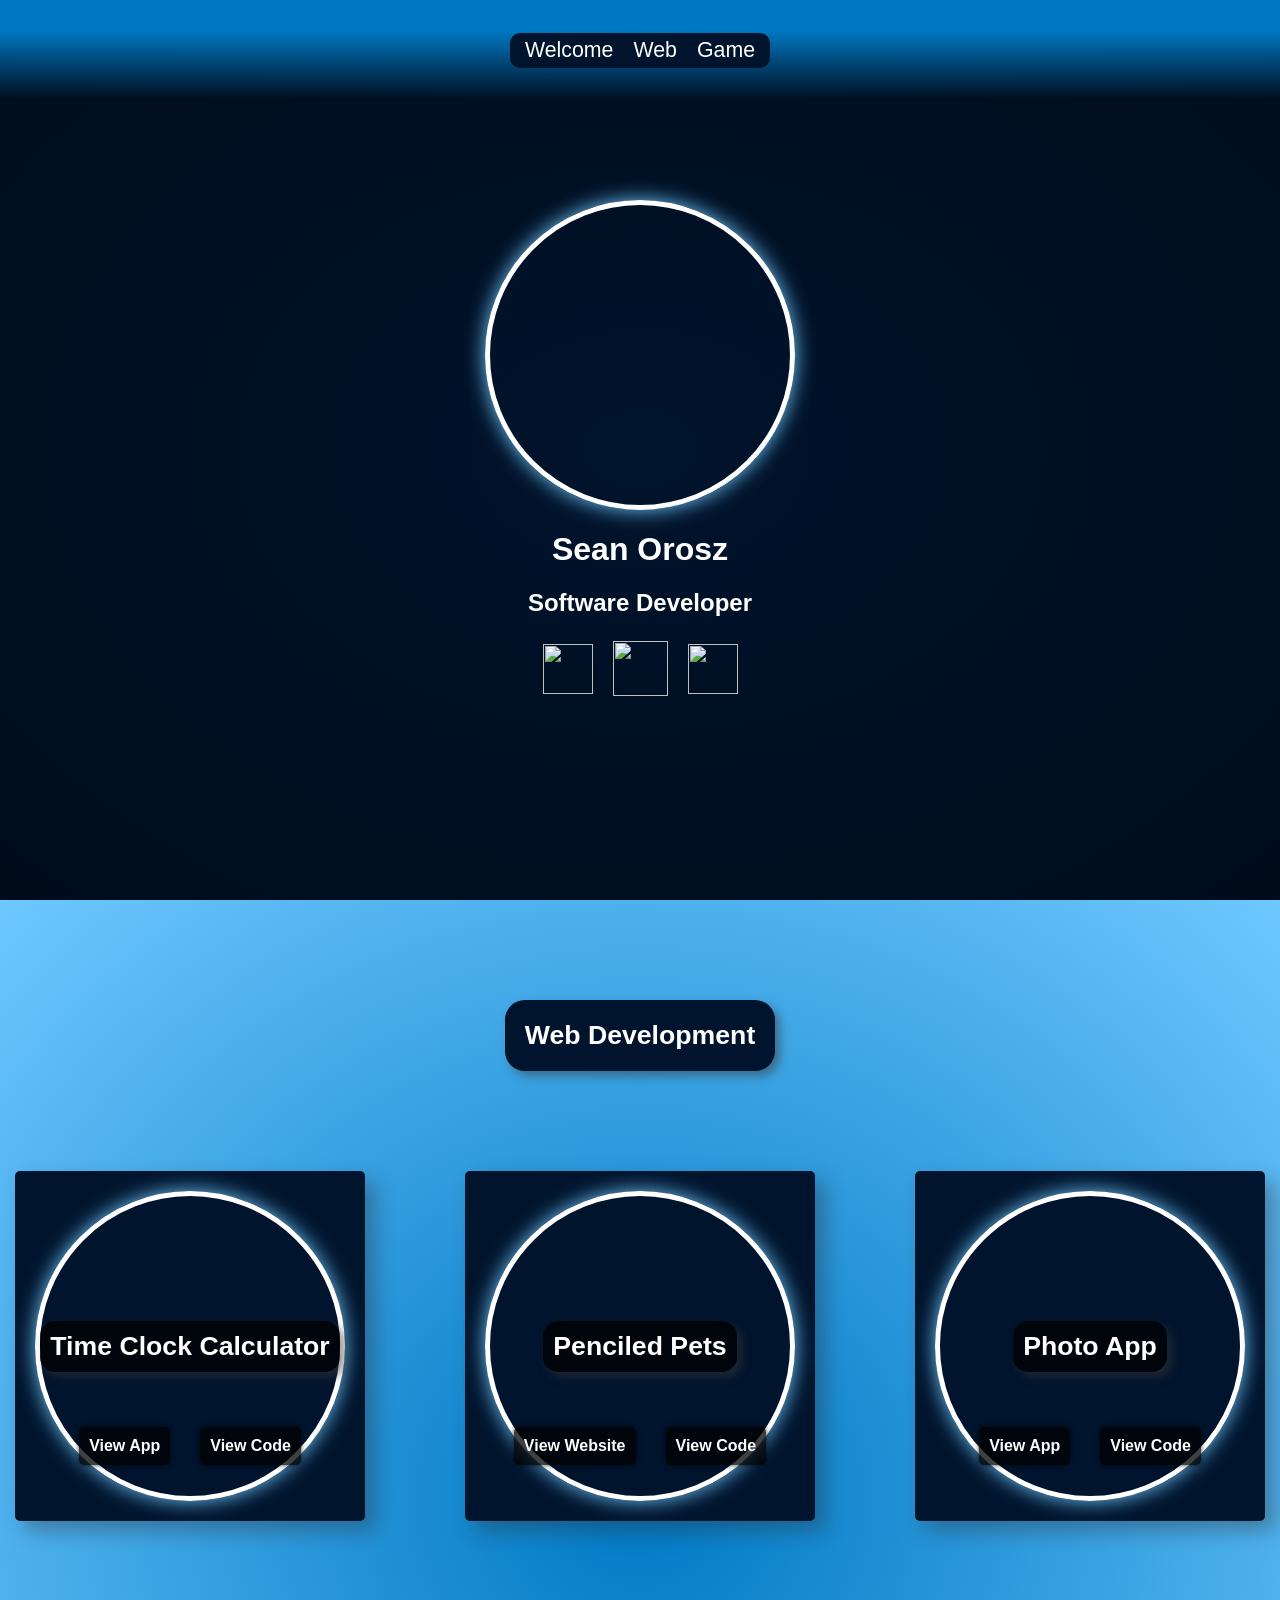
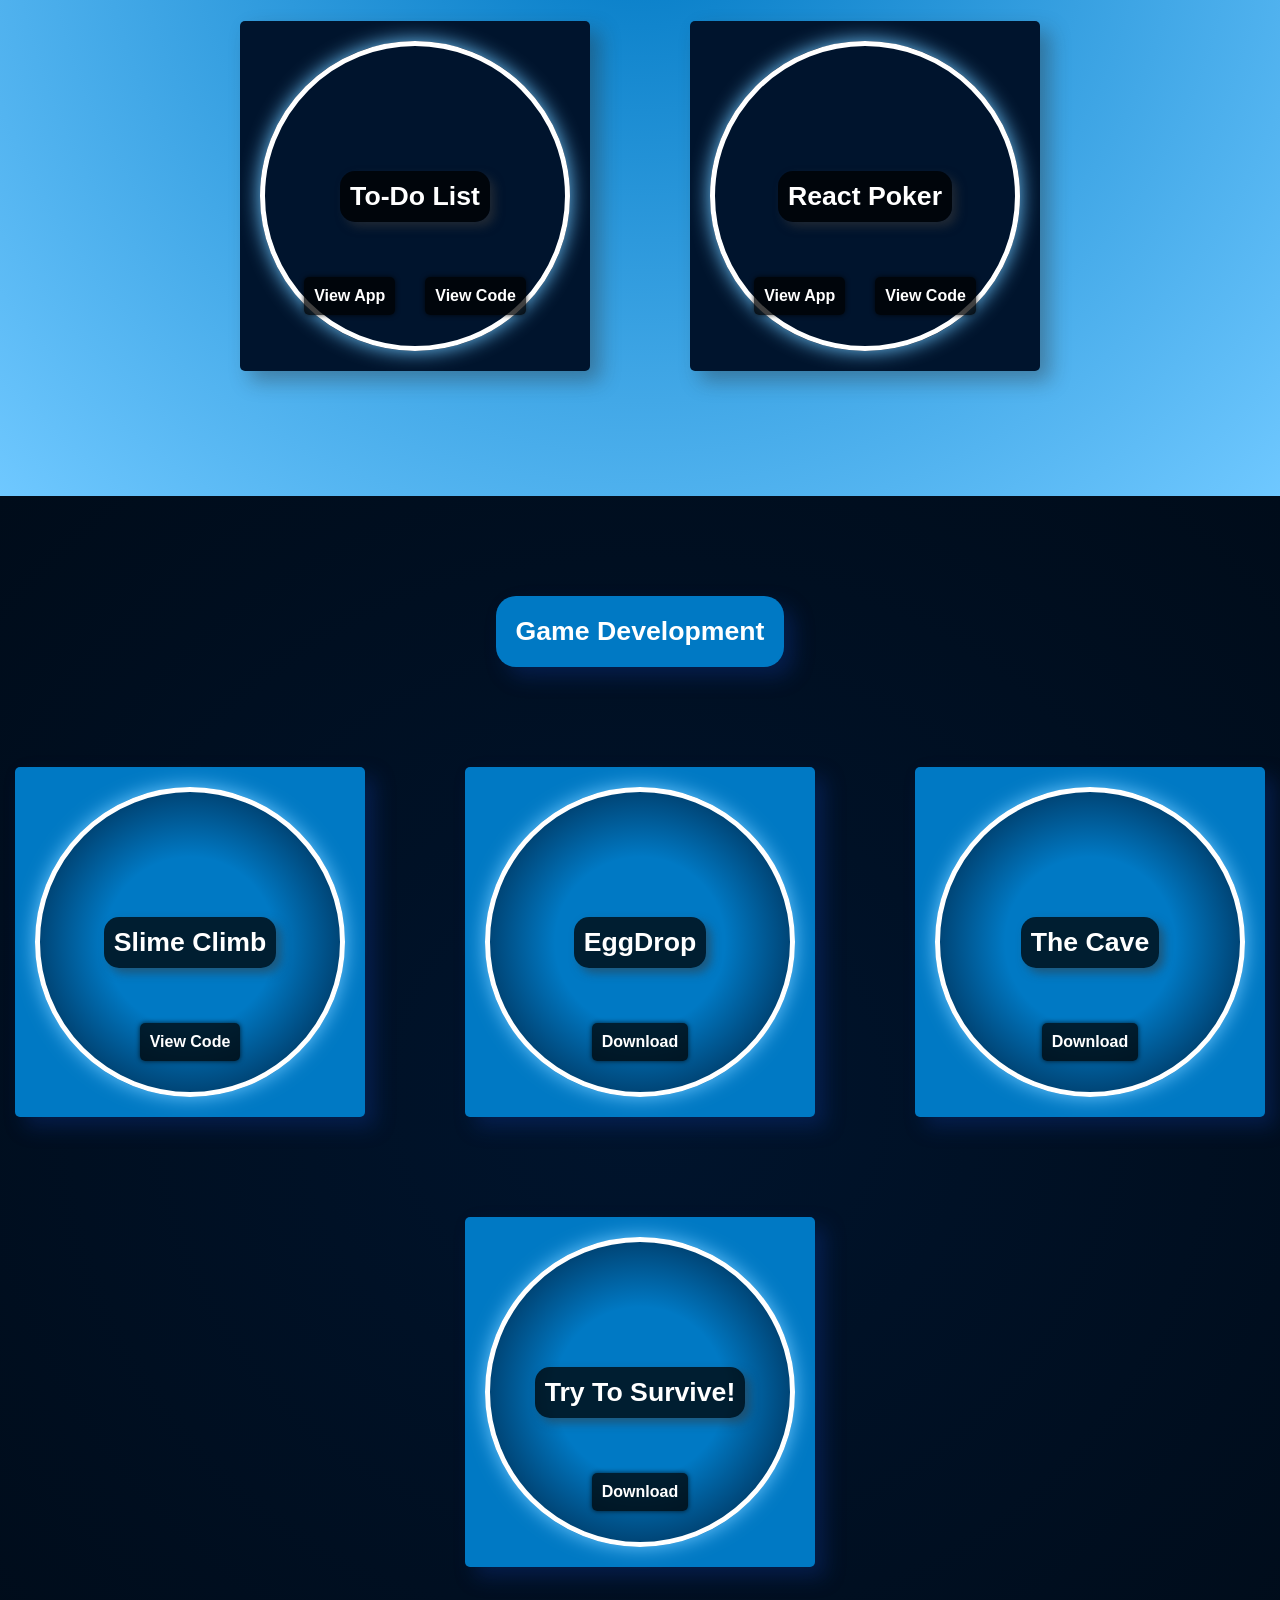
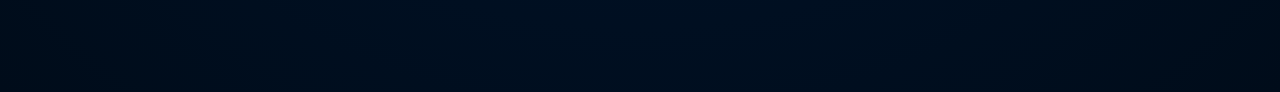
==== commit 41553745: "updating title" ====
--- a/index.html
+++ b/index.html
@@ -26,6 +26,7 @@
             gtag('js', new Date());
             gtag('config', 'G-VNY8N4R8HZ');
         </script>
+        <script async src="https://t.contentsquare.net/uxa/d71bd29f69f0c.js"></script>
     </head>
     <body>
         <nav id='navbar'>
@@ -41,7 +42,7 @@
                     <img src='https://live.staticflickr.com/65535/53229483207_6303678589_k.jpg' id='profile-picture'>
                 </div>
                 <h1 class='welcome-header'>Sean Orosz</h1>
-                <h3 class='welcome-info'>Full Stack Web Developer</h3>
+                <h3 class='welcome-info'>Software Developer</h3>
                 <div id='link-div'>
                     <a id='profile-link' href='https://github.com/oroszs' target='_blank'><img src='https://i.imgur.com/zWN5IFa.png' class='icon'></a>
                     <a href='https://www.linkedin.com/in/sean-orosz/' target='_blank'><img src='https://i.imgur.com/iUb9epF.png' class='icon' id='linkedin-icon'></a>
--- a/stylesheets/style.css
+++ b/stylesheets/style.css
@@ -312,7 +312,7 @@
 }
 #time-clock {
     background-image: radial-gradient(var(--transparent-color) 40%, var(--dark-blue) 100%),
-                      url(../media/time-clock-3.jpg);
+                      url(https://live.staticflickr.com/65535/55512061468_2b9acd3f17_b.jpg);
 }
 #pets {
     background-image: radial-gradient(var(--transparent-color) 40%, var(--dark-blue) 100%),
